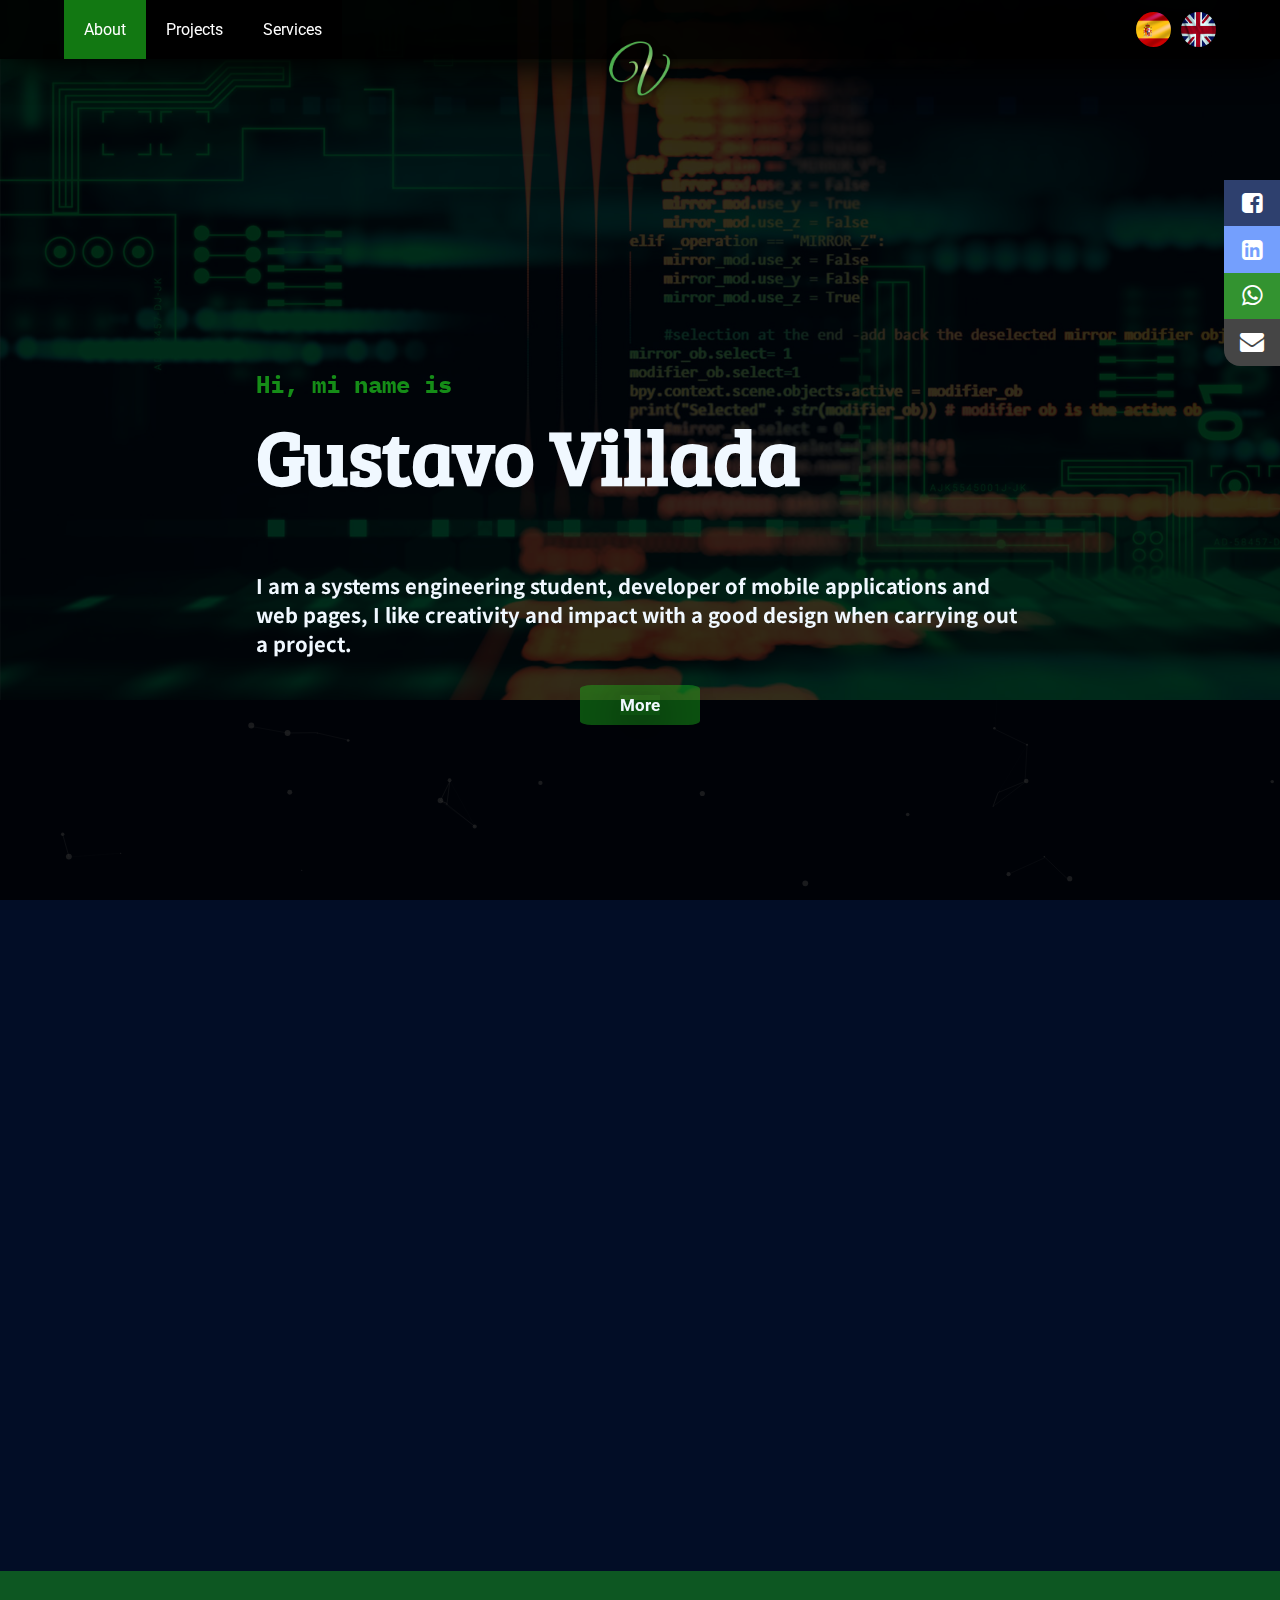
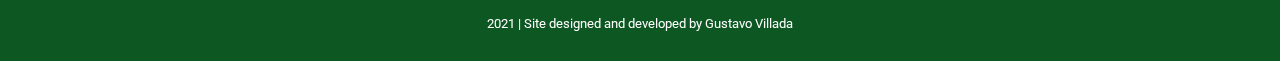
==== en.html @ 018eabae "Add files via upload" ====
<html>

	<head>
		<title>Gustavo Villada</title>

        <meta charset="UTF-8">
        <meta name="viewport" content="width=device-width, user-scalable=no, initial-scale=1, maximum-scale=1, minimum-scale=1">
        
        <link rel="stylesheet" href="css/fontello.css">
        <link rel="stylesheet" href="css/styles.css">
        <link rel="icon" type="image/jpg" href="images/mi-logo.png">
        
	</head>

    
	<body>
   
   
   
   
           <!-- Load Facebook SDK for JavaScript -->
              <div id="fb-root"></div>
              <script>
                window.fbAsyncInit = function() {
                  FB.init({
                    xfbml            : true,
                    version          : 'v9.0'
                  });
                };

                (function(d, s, id) {
                var js, fjs = d.getElementsByTagName(s)[0];
                if (d.getElementById(id)) return;
                js = d.createElement(s); js.id = id;
                js.src = 'https://connect.facebook.net/es_LA/sdk/xfbml.customerchat.js';
                fjs.parentNode.insertBefore(js, fjs);
              }(document, 'script', 'facebook-jssdk'));</script>

              <!-- Your Chat Plugin code -->
              <div class="fb-customerchat"
                attribution=setup_tool
                page_id="104211264972635"
          theme_color="#1E3264"
          logged_in_greeting="Hola, ¿En qué te puedo ayudar?"
          logged_out_greeting="Hola, ¿En qué te puedo ayudar?">
              </div>
              
    
        <div id="particles-js"></div>
        
        
        <div class="logo__nav logo__nav__hover" >                 
        <a href="/"><img id="logito" src="images/mi-logo.png" alt="" class="logo__nav" ></a>
        </div>
        
        <nav class="main-nav" id="navbar">
            <div class="container--flex container--menu">
               
                              
               
                <span class="icon-menu" id="btnmenu"></span>
                <ul class="menu" id="menu">
                    <li class="menu__item"><a href="#sec1" class="menu__link menu__link--select">About</a></li>
                    <li class="menu__item"><a href="/projects.html" class="menu__link">Projects</a></li>
                    <li class="menu__item"><a href="/services.html" class="menu__link">Services</a></li>
                </ul>
                

                <div class="social-icon">
                   
                    <a href="/" class="social-icon__link"><img src="images/image-spain.jpg" alt="" class="icon-spain"></a>
                    <a href="/en.html" class="social-icon__link"><img src="images/image-United_Kingdom.jpg" alt="" class="icon-english"></a>
                </div>    
            </div>
        </nav>   
       
        <div class="main-header container" align="center">

                            
        </div>     
        
        <div class="social--networks">
            
                <a href="https://www.facebook.com/gustavoadolfo.villadamolina" class="icon icon-facebook" target="_blank"></a>
                <a href="https://www.linkedin.com/in/gustavo-adolfo-villada-molina-86a4141a1/" class="icon icon-linkedin" target="_blank"></a>
            
                <a href="https://api.whatsapp.com/send?phone=573108724713&text=Hola%20Gustavo,%20te%20contact%C3%A9%20mediante%20tu%20p%C3%A1gina." class="icon icon-whatsapp" target="_blank"></a>
                <a href="" class="icon icon-mail" target="_blank"></a>
        </div>
        
        


        
        <section class="banner">
           
                          

           
           
            <img src="images/banner-image.jpg" alt="" class="banner__img"> 
                       
                        
            <div class="banner__content">
                <h3>Hi, mi name is</h3>
                <h2><strong>Gustavo Villada</strong></h2>
                <h4>I am a systems engineering student, developer of mobile applications and web pages, I like creativity and impact with a good design when carrying out a project.</h4>

                
                
                <div class="boton"> <a href="#sec1">More</a></div>

                </div>
                
            
        </section>
        
           
        <main class="main">
        
         

           <section class="sobre__mi" id="sec1">
                <div class="shadow banner--verde transformar fade_up"></div>
                <h1 class="shadow padding transformar fade_up">Something about me</h1>
                <div class="container container--flex transformar fade_up">
                    <div class="column--40 container__mi-foto">
                       <img src="images/foto-perfil.jpeg" alt="">
                    </div>
                    <div class="column--60">
                       <p>Hello everyone! I am Gustavo, I am currently studying systems engineering at the University <a href="https://www.icesi.edu.co/"> ICESI </a> in the city of Cali, Colombia. <br> <br> I enjoy doing things that surprise other people, I like to show all my creativity and every day I am striving to be better at what I do, from mobile applications to a beautiful website for everyone who needs it. <br> <br> Currently I have worked with different languages and technologies, among which are:</p>
                          
                       <ul>
                           <li>Java</li>
                           <li>JavaScript</li>
                           <li>HTML5 y CSS</li>
                           <li>Android Studio</li>
                           <li>Firebase</li>
                       </ul>
                    </div>                    
                    
                </div>

               
           </section>
               
         
            
    
           
        </main>
           
           
            <footer class="main-footer">
                <div class="container container--flex">
      
                    <p class="copy">2021 | Site designed and developed by Gustavo Villada</p>
                     
                    
                </div>
            </footer>
        
            <script src="js/menu.js"></script>
            <script src="js/animar.js"></script>

            <!-- JS particles-->
            <script src="js/particles.min.js"></script>
            
            <script src="js/particlesApp.js"></script>
             

            <!-- JS menu desaparecer-->
            <script src="js/menudesaparecer.js"></script>
	</body>

</html>
---- css/fontello.css ----
@font-face {
  font-family: 'fontello';
  src: url('../font/fontello.eot?62496860');
  src: url('../font/fontello.eot?62496860#iefix') format('embedded-opentype'),
       url('../font/fontello.woff2?62496860') format('woff2'),
       url('../font/fontello.woff?62496860') format('woff'),
       url('../font/fontello.ttf?62496860') format('truetype'),
       url('../font/fontello.svg?62496860#fontello') format('svg');
  font-weight: normal;
  font-style: normal;
}
/* Chrome hack: SVG is rendered more smooth in Windozze. 100% magic, uncomment if you need it. */
/* Note, that will break hinting! In other OS-es font will be not as sharp as it could be */
/*
@media screen and (-webkit-min-device-pixel-ratio:0) {
  @font-face {
    font-family: 'fontello';
    src: url('../font/fontello.svg?62496860#fontello') format('svg');
  }
}
*/
 
 [class^="icon-"]:before, [class*=" icon-"]:before {
  font-family: "fontello";
  font-style: normal;
  font-weight: normal;
  speak: never;
 
  display: inline-block;
  text-decoration: inherit;
  width: 1em;
  margin-right: .2em;
  text-align: center;
  /* opacity: .8; */
 
  /* For safety - reset parent styles, that can break glyph codes*/
  font-variant: normal;
  text-transform: none;
 
  /* fix buttons height, for twitter bootstrap */
  line-height: 1em;
 
  /* Animation center compensation - margins should be symmetric */
  /* remove if not needed */
  margin-left: .2em;
 
  /* you can be more comfortable with increased icons size */
  /* font-size: 120%; */
 
  /* Font smoothing. That was taken from TWBS */
  -webkit-font-smoothing: antialiased;
  -moz-osx-font-smoothing: grayscale;
 
  /* Uncomment for 3D effect */
  /* text-shadow: 1px 1px 1px rgba(127, 127, 127, 0.3); */
}
 
.icon-leaf:before { content: '\e800'; } /* '' */
.icon-phone:before { content: '\e801'; } /* '' */
.icon-location:before { content: '\e802'; } /* '' */
.icon-menu:before { content: '\f0c9'; } /* '' */
.icon-mail:before { content: '\f0e0'; } /* '' */
.icon-youtube:before { content: '\f167'; } /* '' */
.icon-instagram:before { content: '\f16d'; } /* '' */
.icon-whatsapp:before { content: '\f232'; } /* '' */
.icon-twitter:before { content: '\f304'; } /* '' */
.icon-facebook:before { content: '\f308'; } /* '' */
.icon-linkedin:before { content: '\f30c'; } /* '' */
---- css/styles.css ----
@import url('https://fonts.googleapis.com/css2?family=Roboto:wght@100&display=swap');
@import url('https://fonts.googleapis.com/css2?family=Fira+Sans+Condensed:wght@200&family=Lato&family=Roboto&display=swap');

@import url('https://fonts.googleapis.com/css2?family=Bree+Serif&display=swap');

@import url('https://fonts.googleapis.com/css2?family=IBM+Plex+Mono:wght@100&display=swap');

@import url('https://fonts.googleapis.com/css2?family=Noto+Sans+JP:wght@100&display=swap');

@import url(menu.css);
@import url(footer.css);
@import url(slider.css);
@import url(redes.css);
@import url(efecto_faded.css);

* {
    box-sizing: border-box;
}

html {
    scroll-behavior: smooth;
}

body {
    /*font-family: 'Montserrat', sans-serif;*/
    font-family: 'Roboto', sans-serif;
    margin: 0;
    background: #020D26;
}

img{
    width: 100%;
    max-width: 100%;
    display: block;
}


.container {
    width: 100%;
    margin: auto;
}

#particles-js{
    height: 100vh;
    width: 100%;
    position: fixed;
    z-index: -100;
}
.animado {
    opacity: 0;
    transition: all 0.5s;
}

.mostrarArriba{
    animation: mostrarArriba 1s;
}

@keyframes mostrarArriba{
    0% {
        transform: translateY(60px);
    }
    100% {
        transform: translateY(0);
    }
    
}

.container--flex {
    display: flex;
    flex-wrap: wrap;
    justify-content: space-between;
    align-items: center;
}

.container--menu{
    margin: auto;
    width: 90%;
}

.column {
    width: 100%;
    align-content: center;
    text-align: center;
}

.shadow{
    box-shadow: 1px 10px 50px rgba(0,0,0,.8);

}

.boton a{
    font-size: 0.5em;
    color: aliceblue;
    text-decoration: none;
    box-shadow: 1px 10px 50px rgba(0,0,0,.8);

}

.boton{
    transition: all 800ms;
    display: block;
    text-align: center;
    width: 120px;
    background: rgba(30,200,30,0.4);
    padding: 10px;
    margin: 10px auto;
        cursor: pointer;
    text-decoration: none;
    border-radius: 10%;
}


.boton:hover{
    background: rgba(30,200,30,0.8);
    transform: scale(1.1);
    transition: all 800ms;

}
/*-----------------------------*/

.main{
    margin-top: 0px;
}


/*---- Elementos del banner --------*/

.banner {
    width: 100%;
    height: 100%;;
    position: relative;
    overflow: hidden;
    z-index: 200;
}

.banner__img{
    width: 100%;
    height: 100%;
}

/*Este before es para oscurecer la imagen*/
.banner:before {
    content: '';
    position: absolute;
    width: 100%;
    height: 100%;
    background: rgba(0,0,0,0.8);
    z-index: 1000;
    top: 0;   
}


.banner img{
    transition: all 1500ms ease-out;    

}


.banner:hover img{
    transform: scale(1.1);
    transition: all 1500ms ease-out;
    
}


.banner__content {
    width: 90%;
    color:white;
    align-content: flex-start;
    text-align: left;
    position: absolute;
    z-index: 3300;
    top: 60%;
    left: 50%;
    transform: translateX(-50%) translateY(-50%);
    font-size: 1.5em;
    font-weight: bold;

}


.banner__img {
    width: 100%;
    height: 650px;
    object-fit: cover;
}


    
.banner__content h2 {
    font-size: 2.1em;
    transition: all 500ms ease-out;
    margin-top: -20px;
    /*font-family: 'Montserrat', sans-serif;*/
    font-family: 'Bree Serif', serif;

}

.banner__content h3 {
    width: auto;
    font-family: 'IBM Plex Mono', monospace;
    color: rgba(30,200,30,0.7);
    font-size: 0.7em;
    transition: all 1500ms ease-out;

}

.banner__content h4{
    width: auto;
    font-size: 0.6em;
    transition: all 1500ms ease-out;
    font-family: 'Noto Sans JP', sans-serif;
}

.banner__content h2:hover,h3:hover,h4:hover{
    transform: scale(1.06);
    transition: all 1600ms;
}


/*-----banner diseño web--------*/
/*Este before es para oscurecer la imagen*/
.banner--diseno--web:before {
    content: '';
    position: absolute;
    width: 100%;
    height: 100%;
    background: rgba(0,0,0,0.8);
    z-index: 1000;
    top: 0;   
}

.banner--diseno--web {
    height: 85%;
    margin-bottom: -35px;
    z-index: -20;
}

.banner--diseno--web {
    font-size: 0.9em;
    font-family: 'Noto Sans JP', sans-serif;
}


/*---------SERVICIOS---------*/

.text__offert{

    text-align: center;
    background: #1A601B;
    transition: all 500ms;
    padding: 20px;
    color: antiquewhite;
    margin-top: 20px;
    margin-bottom: 20px;
    font-size: 2em;
    font-family: 'Bree Serif', serif;

}

.text__offert__dos {
    background: 0;
    font-size: 1.6em;
    margin-top: -20px;
    margin-bottom: 20px;
}


.servicios h1:hover{
    padding: 0.7em; 
    transition: all 500ms;
}

.webdesign__offert{
    margin: 10px;
    background: white;
    border-radius: 10%;
    box-shadow: 10px 10px 30px #000;
    text-align: center;
    transition: all 800ms;
}

.webdesign__offert:hover{
    cursor: pointer;
    transform: scale(1.05);
    transition: all 800ms;
}

.webdesign__text{
    padding: 20px;
    padding-bottom: 0;
    padding-top: 0;
    color: rgba(0,0,0,0.5);
}


.webdesign__offert__img{
 padding: 20px;   
}

/*------sobre mi-----------*/


.sobre__mi{
    padding: 5%;
    width: 100%;
    height: auto;
    text-align: center;
    align-content: center;
    position: relative;
    font-family: 'Noto Sans JP', sans-serif;
}


.banner--verde{
    background: rgba(30,50,100,0.9);
    transition: all 500ms;
    padding: 14px;
    margin-top: 20px;
    margin-bottom: 20px;
    border-radius: 10%;
}

.sobre__mi h1{
    text-align: center;
    background: rgba(30,50,100,0.9);
    transition: all 500ms;
    padding: 14px;
    color: antiquewhite;
    margin-top: 20px;
    margin-bottom: 20px;
    font-size: 2em;
    font-family: 'Bree Serif', serif;
    border-radius: 15%;

}

.sobre__mi h1:hover{
    padding: 0.7em; 
    transition: all 500ms;
}

.sobre__mi p{
    color: aliceblue;
}

.sobre__mi li{
    color: aliceblue;
}

.sobre__mi .column--70{
    padding: 5%;
    margin-left: 20px;
    
}

.container__mi-foto{
    width: 100%;
    height: 100%;
    object-fit: cover;
    overflow: hidden;
    box-shadow: 1px 10px 50px rgba(30,200,30,0.4);
    border-radius: 50%;
    transition: all 500ms;
}


.sobre__mi img{
    width: 100%;
    transition: all 600ms;    
}

.sobre__mi img:hover{
    transform: scale(1.3);
    transition: all 900ms;
}

.container__mi-foto:hover{
    transform: scale(1.2);
    transition: all 900ms;
}



/*--------------PROYECTOS-------------*/

.proyectos{
    padding: 5%;
    margin-bottom: 80px;
    margin-top: -20px;
    font-family: 'Noto Sans JP', sans-serif;
    z-index: 4000;
}

.proyectos h1{
    border-radius: 10%;
    text-align: center;
    background: rgba(30,50,100,0.9);
    transition: all 500ms;
    padding: 20px;
    color: antiquewhite;
    margin-bottom: 20px;
    font-size: 2em;
    font-family: 'Bree Serif', serif;

}
.proyectos h1:hover{
    transition: all 500ms;
}



.proyectos h1,h2,h3,h4,a{
    color: aliceblue;
    transition: all 500ms;
    
}

.proyectos img{
    width: 100%;
    height: auto;
    transition: all 900ms;
}

.proyectos img:hover{
    transform: scale(1.05);
    transition: all 900ms;
}

.proyectos h2{
    font-family: 'Bree Serif', serif;

}

.proyectos h3{
    border-radius: 8%;
    background: rgba(30,50,100,0.9);
    z-index: 3000;
    padding: 15px;
    font-size: 0.9em;
    transition: all 700ms;
    text-align: justify;
}

.proyectos h4{
    font-family: 'IBM Plex Mono', monospace;
    font-size: 0.8em;
}

.proyectos .seccion--informacion{
    padding-right: 30px;
    z-index: 3000;
}




.villaapp{
    width: 100%;
    text-align: right;
    align-content: center;
    margin-bottom: 80px;
    margin-top: 80px;
}
/*------------------RESPONSIVES-------------------*/
@media screen and (min-width:280px) {

    .container {
        width: 80%;
    }
    


}


@media screen and (min-width:480px) {

    .container {
        width: 80%;
    }
    

    
    
    /*-------banner--------*/
    .banner__content{
        width: 70%;
    }

}

@media screen and (min-width:768px) {
    

    .container {
        width: 80%;
    }
    
    .column--33{
        width: 32%;
    }

    /*-------banner------*/
    .banner__content{
        width: 60%;
        font-size: 2.1em;

    }
    
    .banner__content h2{
        font-size: 1.5em;

    }
    
    /*---------web design-------*/
    
    .webdesign__offert{
        
    }
    
    .column--50{
        width: 40%;
    }
    
    /*--------rutas------*/
    .column__txt {
        line-height: 30px;
    }
    
    .column--75 {
        width: 69.5%;
        text-align: justify;
        left: 0;
    }
    
    .column--25 {
        width:  29.5%;
    }
    
    .column--60 {
        width: 59.5%;
        text-align: justify;
    }
    
    .column--40 {
        width:  39.5%;
    }
    
    /*---------Sobre mí---------*/
    
    .container__mi-foto{
        margin-left: -100px;    
    }
    
    /*--------proyectos---------*/

    .proyectos h3{
            margin-left: -100px;

    }
    
    
}



@media screen and (min-width:1024px) {
    
    .container {
        width: 80%;
    }
    
 
    .main-nav {
        padding: 0;

    }
 

    
    
    /*-------banner-------*/
    .banner__img {
        height: 700px;
    }
    
    
    .banner__content {
        font-size: 2.1em;
    }
    
    .banner__content h2{
        font-size: 2.3em;

    }
    

    
    
    /*--------menu-------*/
    .icon-menu {
        display: none;      
    }
    
    .menu {
        position: static;
        display: flex;
        height: auto;
        height: auto;
        width: auto;
    }
    
    .menu__link {
        padding: 20px;
    }
    
    /*------rutas--------*/
    .column__txt {
        line-height: 30px;
    }
    
    .column--75 {
        width: 69.5%;
        text-align: justify;
    }
    
    .column--25 {
        width:  29.5%;
    }
    
    .column--60 {
        width: 59.5%;
        text-align: justify;
    }
    
    .column--40 {
        width:  39.5%;
    }
    
    
    /*---------Sobre mí---------*/
    
    .container__mi-foto{
        margin-left: -100px;    
    }
    
    /*-------proyectos------*/
    
    .proyectos{
        font-size: 1.2em;
    }
    
    
    /*------footer--------*/
    .main-footer {
        padding-top: 30px;    
        padding-bottom: 30px;
    }
    
}
    
@media screen and (min-width:1600px) {        
    .container{
        width: 70%;
    }

    .main-nav {
    background: rgba(38,14,4,0.6);
    }
    
    .main-header {
    position: relative;
    width: 200px;
    top: 15px;
    z-index: 3000;

}
    

    
}
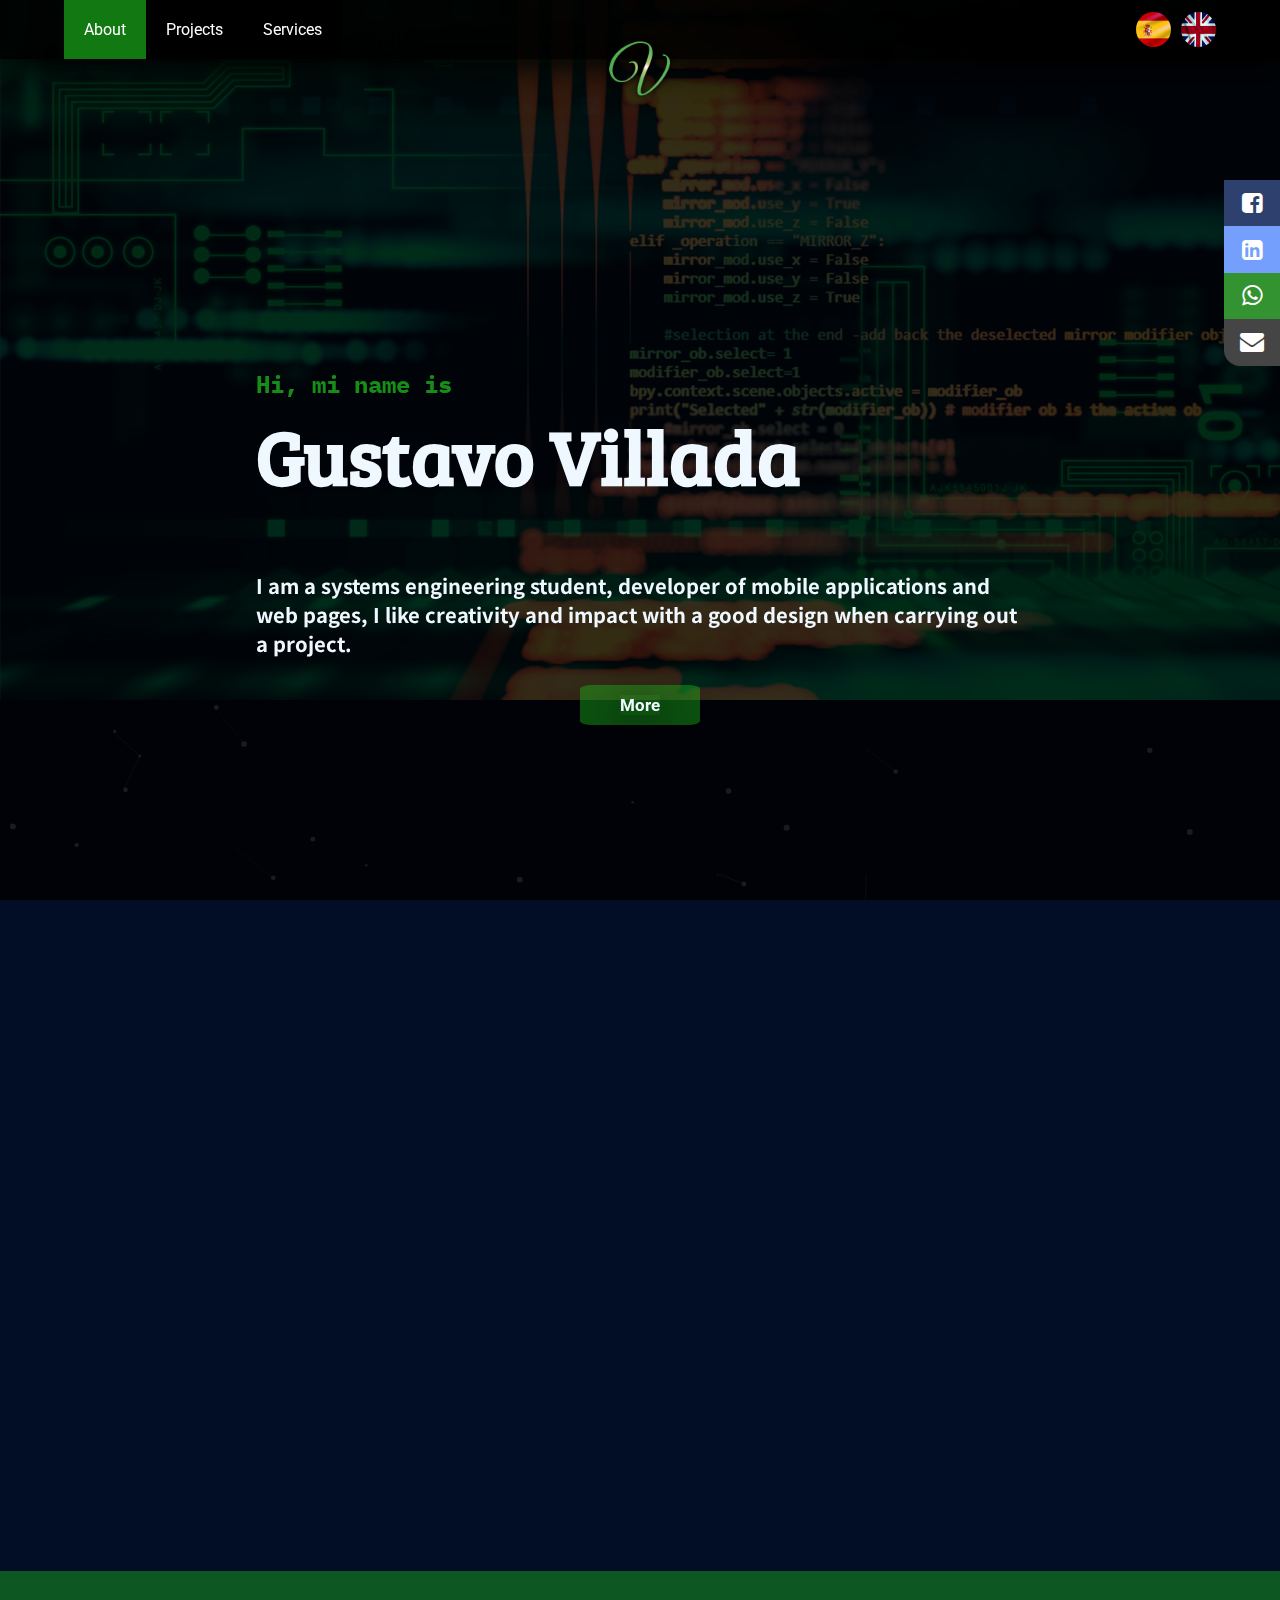
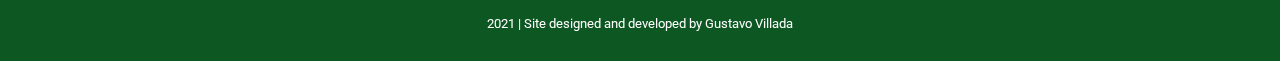
==== commit d625cfd2: "Update en.html" ====
--- a/en.html
+++ b/en.html
@@ -60,16 +60,16 @@
                
                 <span class="icon-menu" id="btnmenu"></span>
                 <ul class="menu" id="menu">
-                    <li class="menu__item"><a href="#sec1" class="menu__link menu__link--select">About</a></li>
-                    <li class="menu__item"><a href="/projects.html" class="menu__link">Projects</a></li>
-                    <li class="menu__item"><a href="/services.html" class="menu__link">Services</a></li>
+                    <li class="menu__item"><a href="https://gustavovillada2.github.io/pagin/#sec1" class="menu__link menu__link--select">About</a></li>
+                    <li class="menu__item"><a href="https://gustavovillada2.github.io/pagin/projects.html" class="menu__link">Projects</a></li>
+                    <li class="menu__item"><a href="https://gustavovillada2.github.io/pagin/services.html" class="menu__link">Services</a></li>
                 </ul>
                 
 
                 <div class="social-icon">
                    
-                    <a href="/" class="social-icon__link"><img src="images/image-spain.jpg" alt="" class="icon-spain"></a>
-                    <a href="/en.html" class="social-icon__link"><img src="images/image-United_Kingdom.jpg" alt="" class="icon-english"></a>
+                    <a href="https://gustavovillada2.github.io/pagin/" class="social-icon__link"><img src="images/image-spain.jpg" alt="" class="icon-spain"></a>
+                    <a href="https://gustavovillada2.github.io/pagin/en.html" class="social-icon__link"><img src="images/image-United_Kingdom.jpg" alt="" class="icon-english"></a>
                 </div>    
             </div>
         </nav>   
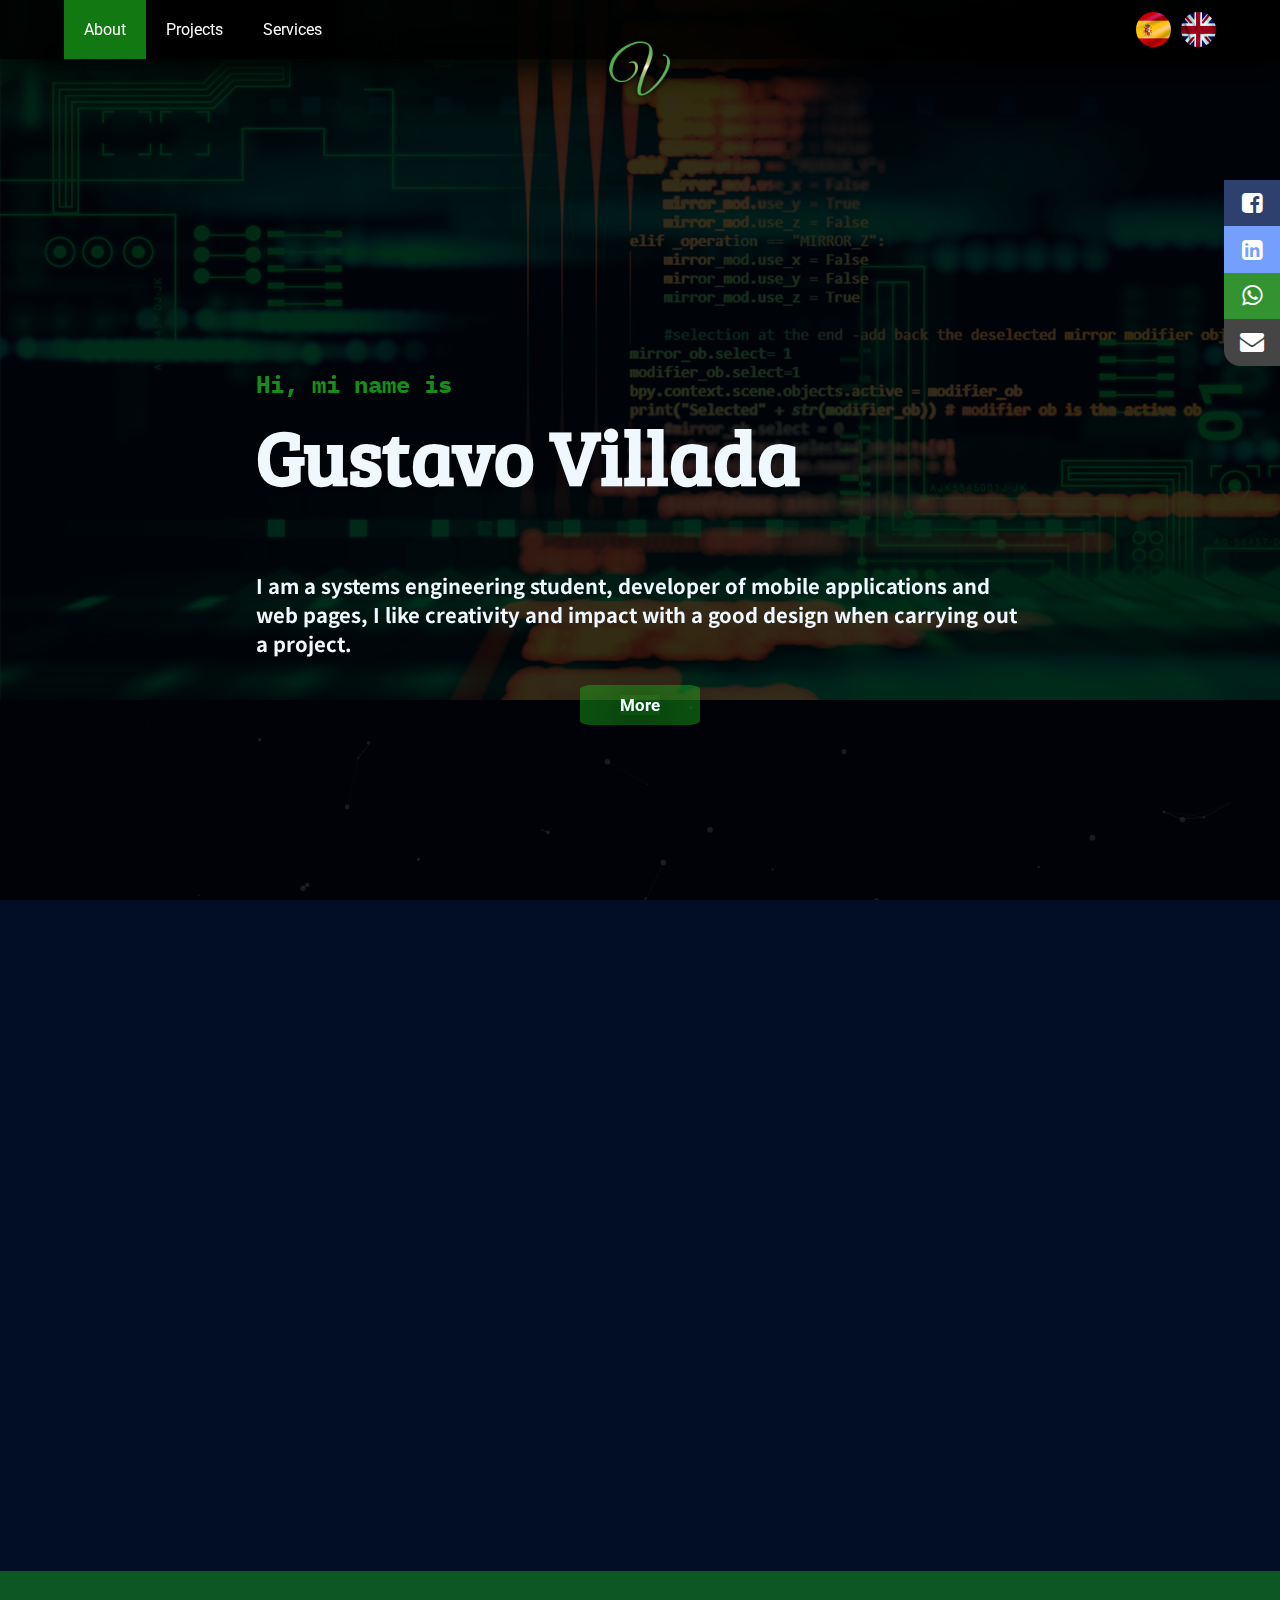
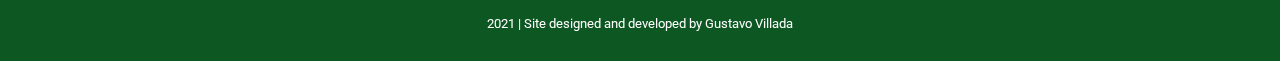
==== commit 0004dbe2: "Update en.html" ====
--- a/en.html
+++ b/en.html
@@ -50,7 +50,7 @@
         
         
         <div class="logo__nav logo__nav__hover" >                 
-        <a href="/"><img id="logito" src="images/mi-logo.png" alt="" class="logo__nav" ></a>
+        <a href="https://gustavovillada2.github.io/pagin/en.html"><img id="logito" src="images/mi-logo.png" alt="" class="logo__nav" ></a>
         </div>
         
         <nav class="main-nav" id="navbar">
@@ -60,7 +60,7 @@
                
                 <span class="icon-menu" id="btnmenu"></span>
                 <ul class="menu" id="menu">
-                    <li class="menu__item"><a href="https://gustavovillada2.github.io/pagin/#sec1" class="menu__link menu__link--select">About</a></li>
+                    <li class="menu__item"><a href="https://gustavovillada2.github.io/pagin/en.html#sec1" class="menu__link menu__link--select">About</a></li>
                     <li class="menu__item"><a href="https://gustavovillada2.github.io/pagin/projects.html" class="menu__link">Projects</a></li>
                     <li class="menu__item"><a href="https://gustavovillada2.github.io/pagin/services.html" class="menu__link">Services</a></li>
                 </ul>
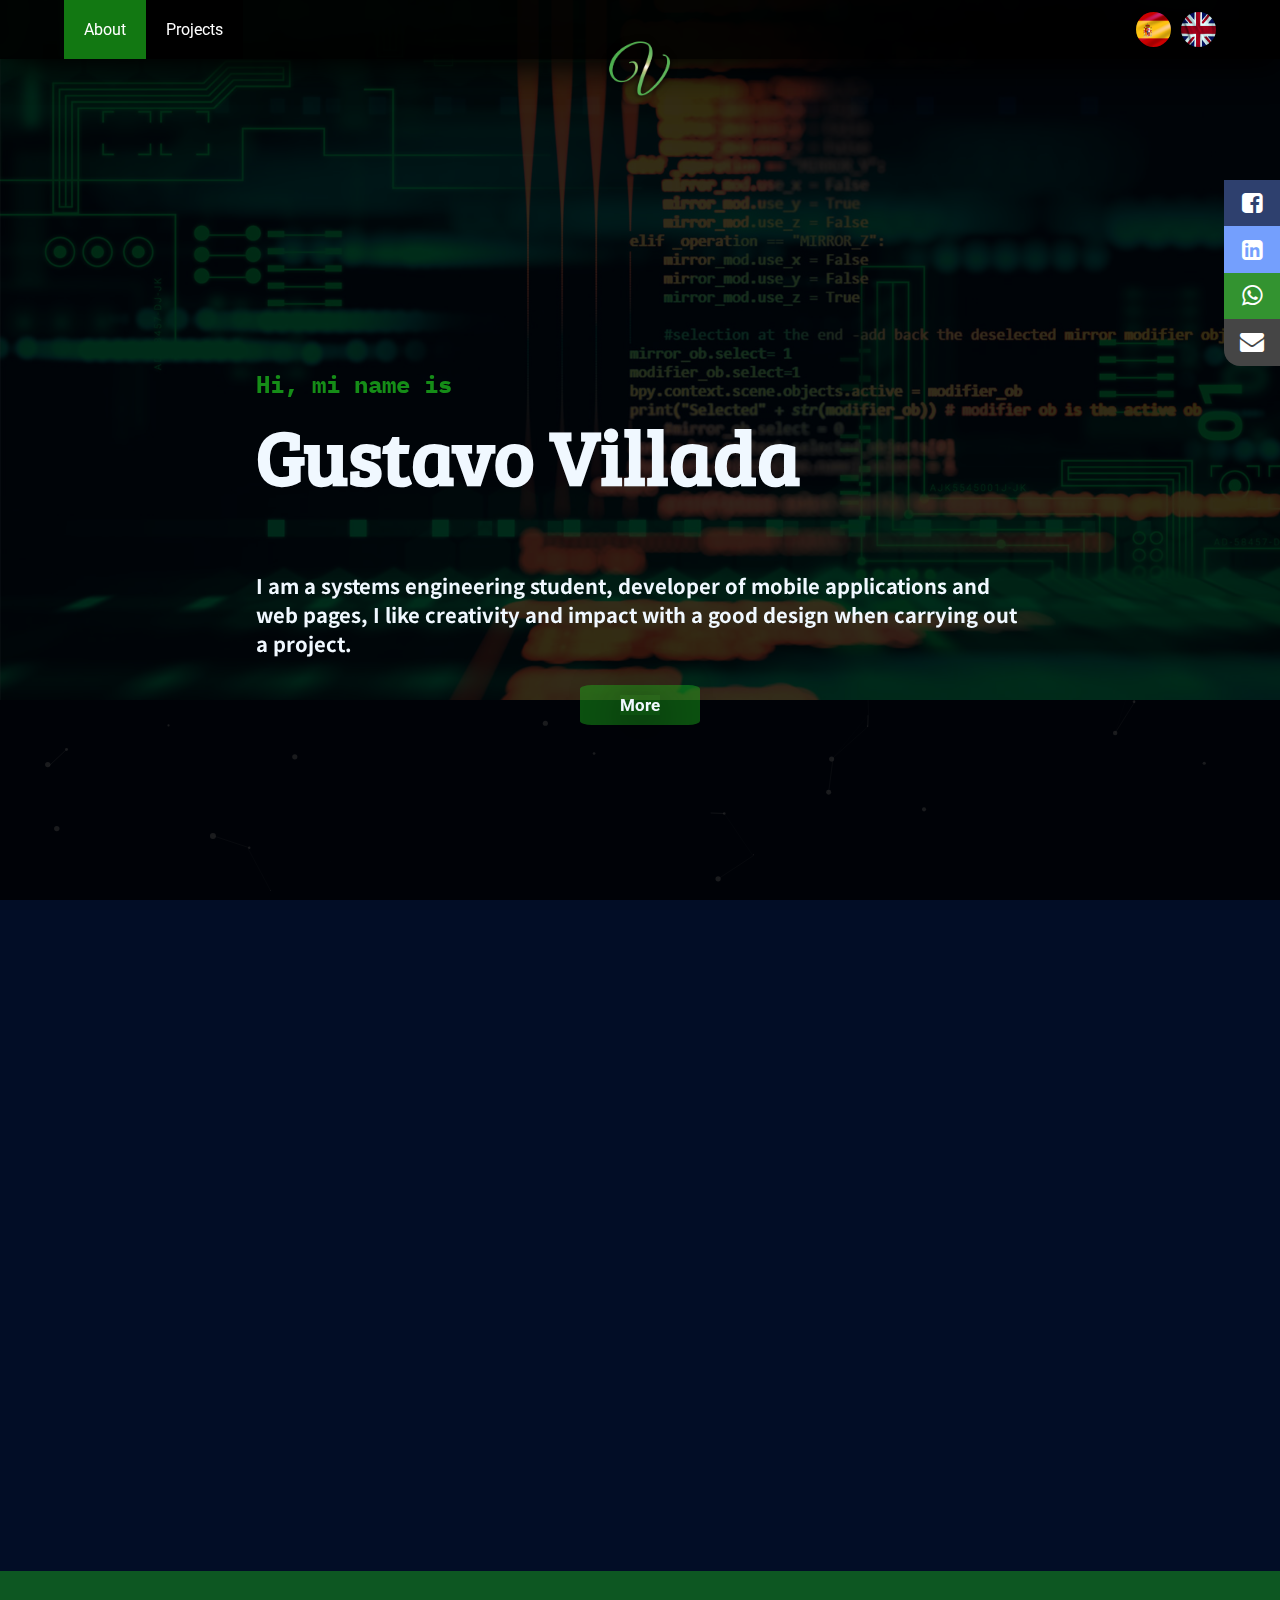
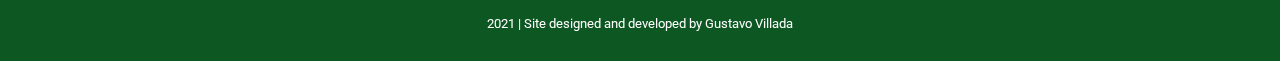
==== commit 42759b66: "Update en.html" ====
--- a/en.html
+++ b/en.html
@@ -62,7 +62,6 @@
                 <ul class="menu" id="menu">
                     <li class="menu__item"><a href="https://gustavovillada2.github.io/pagin/en.html#sec1" class="menu__link menu__link--select">About</a></li>
                     <li class="menu__item"><a href="https://gustavovillada2.github.io/pagin/projects.html" class="menu__link">Projects</a></li>
-                    <li class="menu__item"><a href="https://gustavovillada2.github.io/pagin/services.html" class="menu__link">Services</a></li>
                 </ul>
                 
 
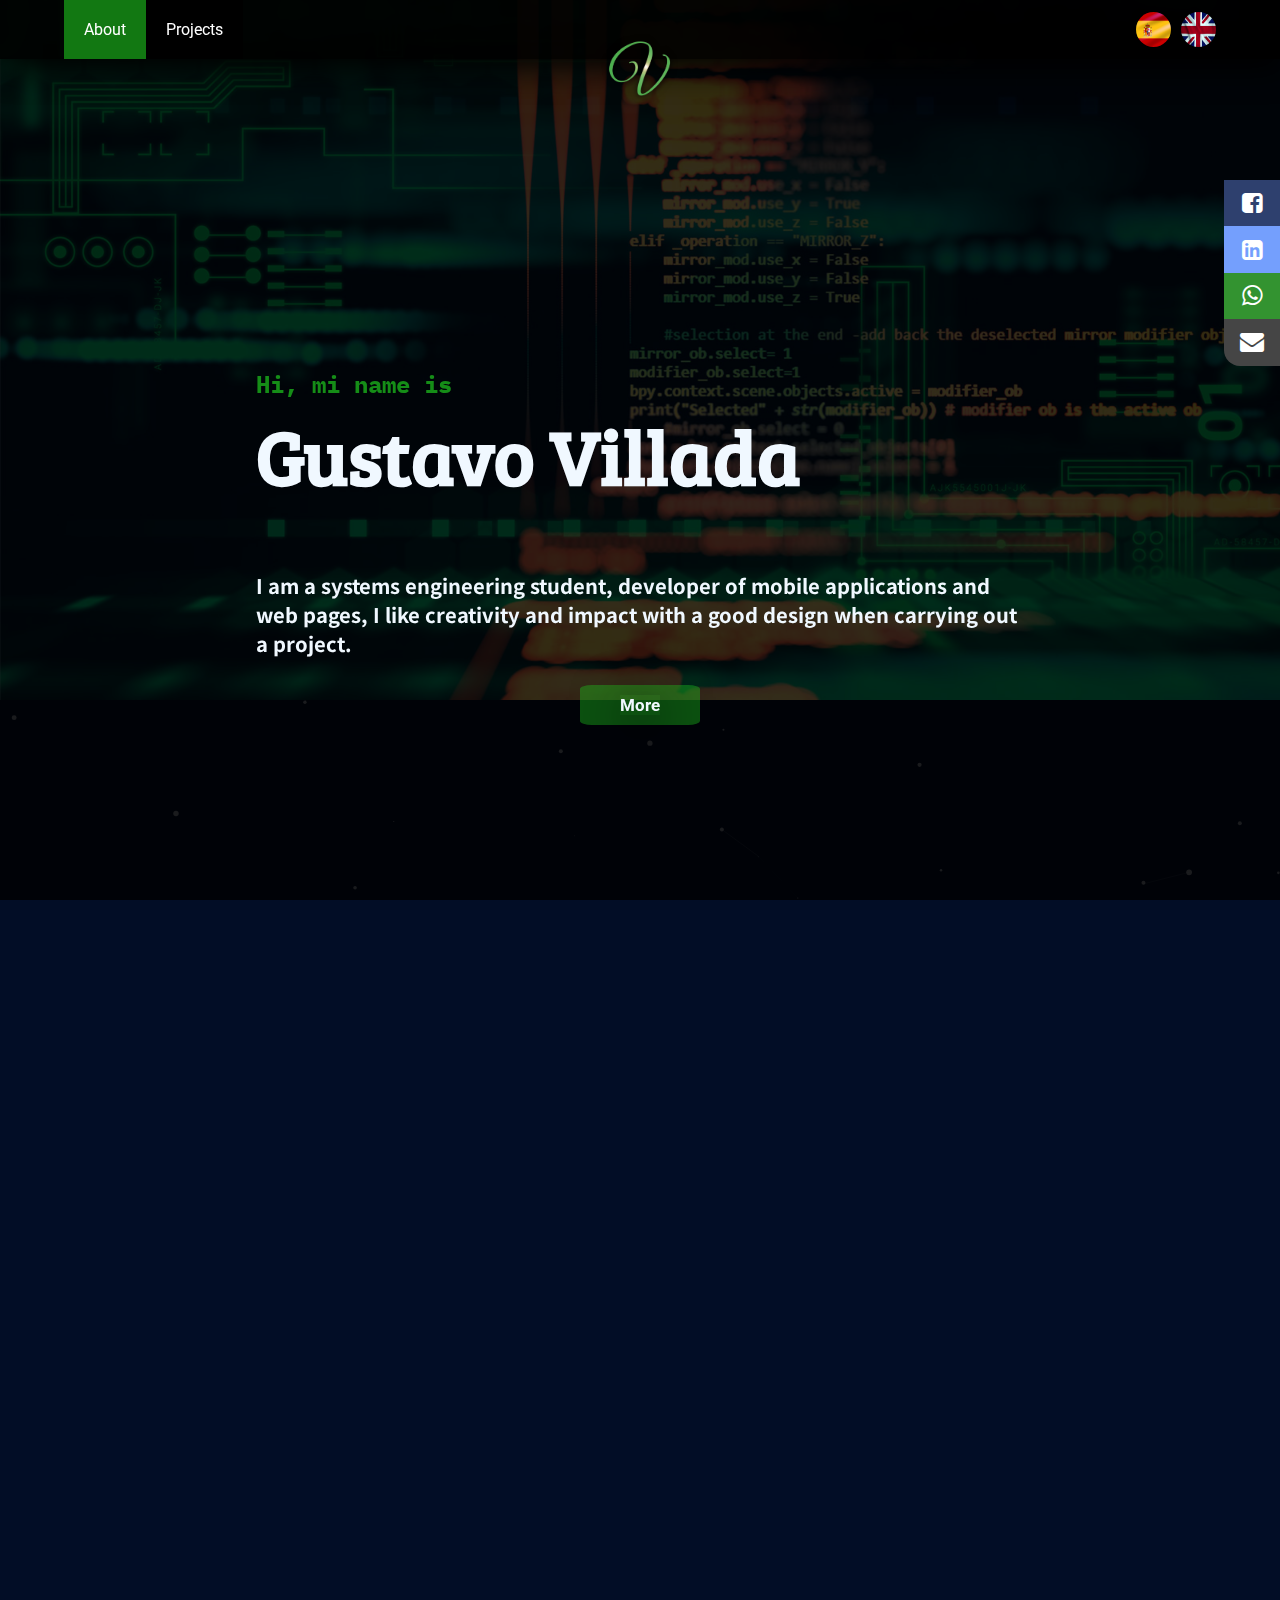
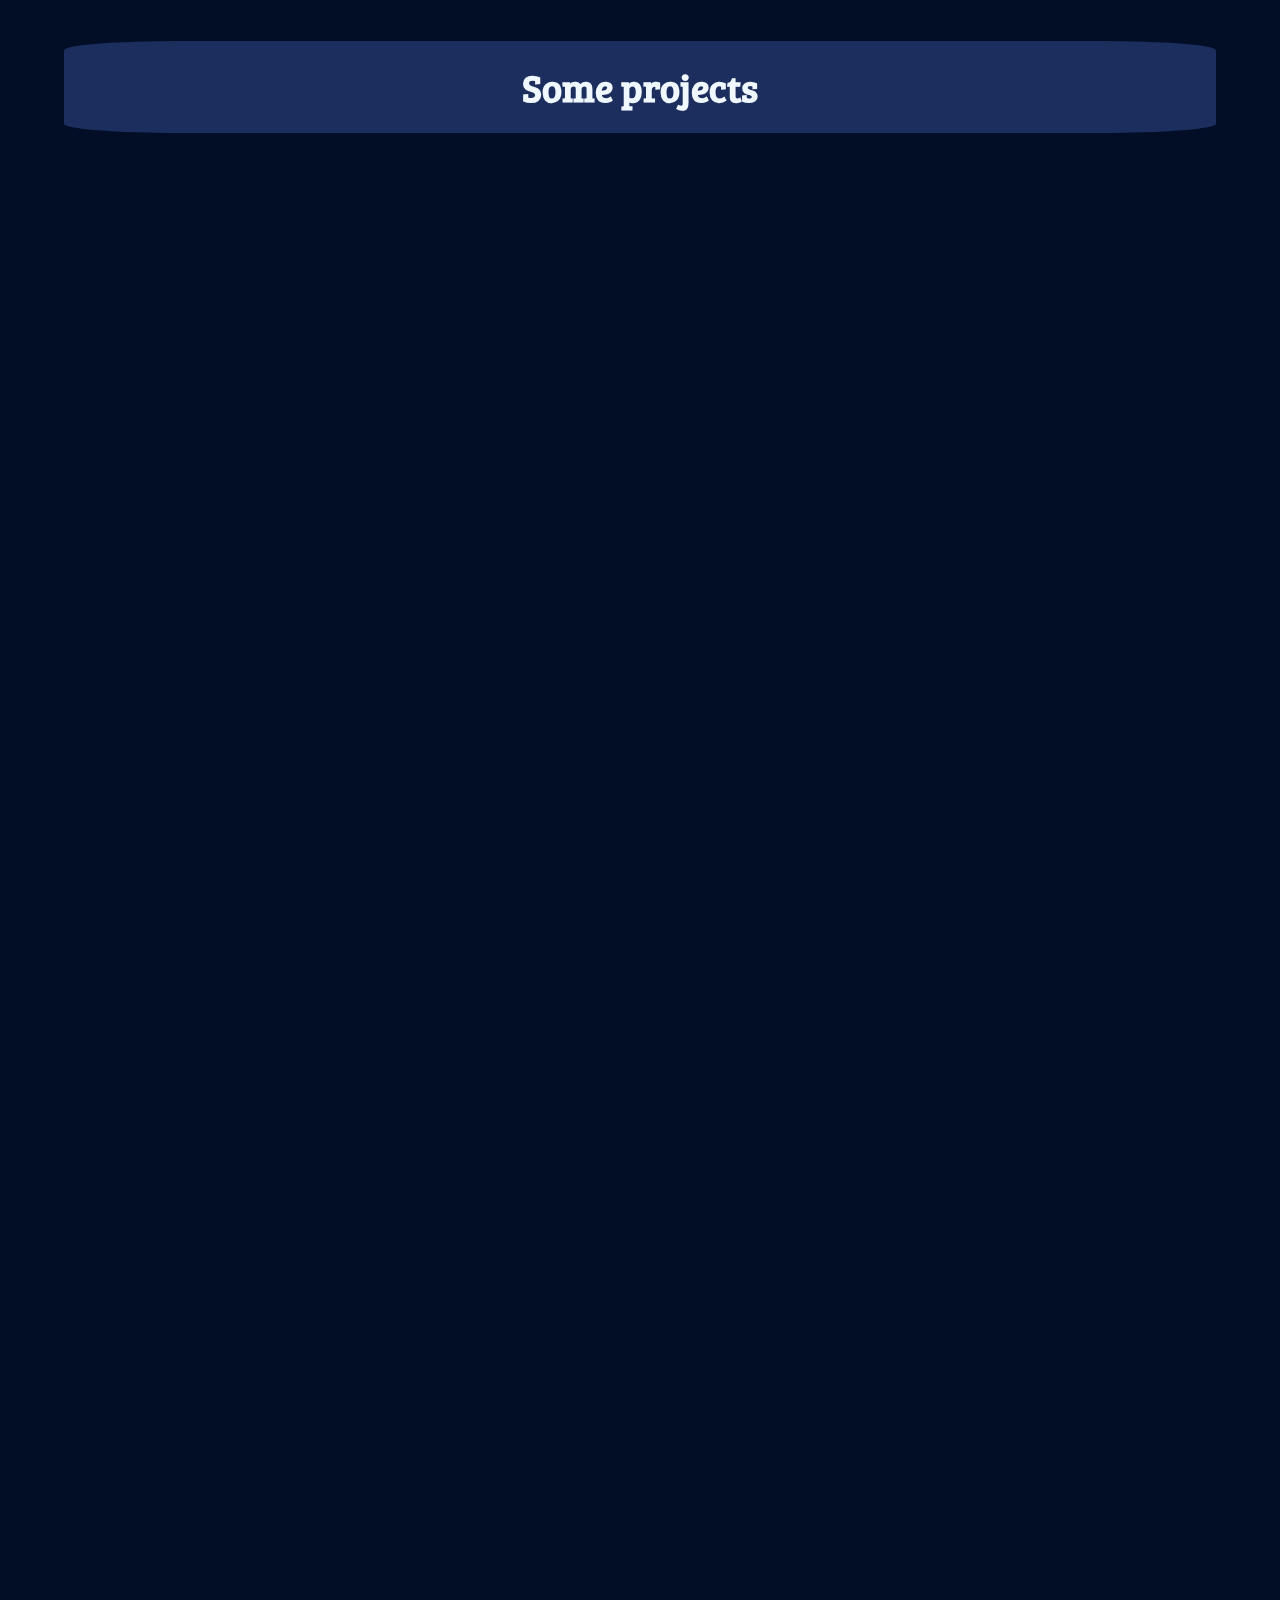
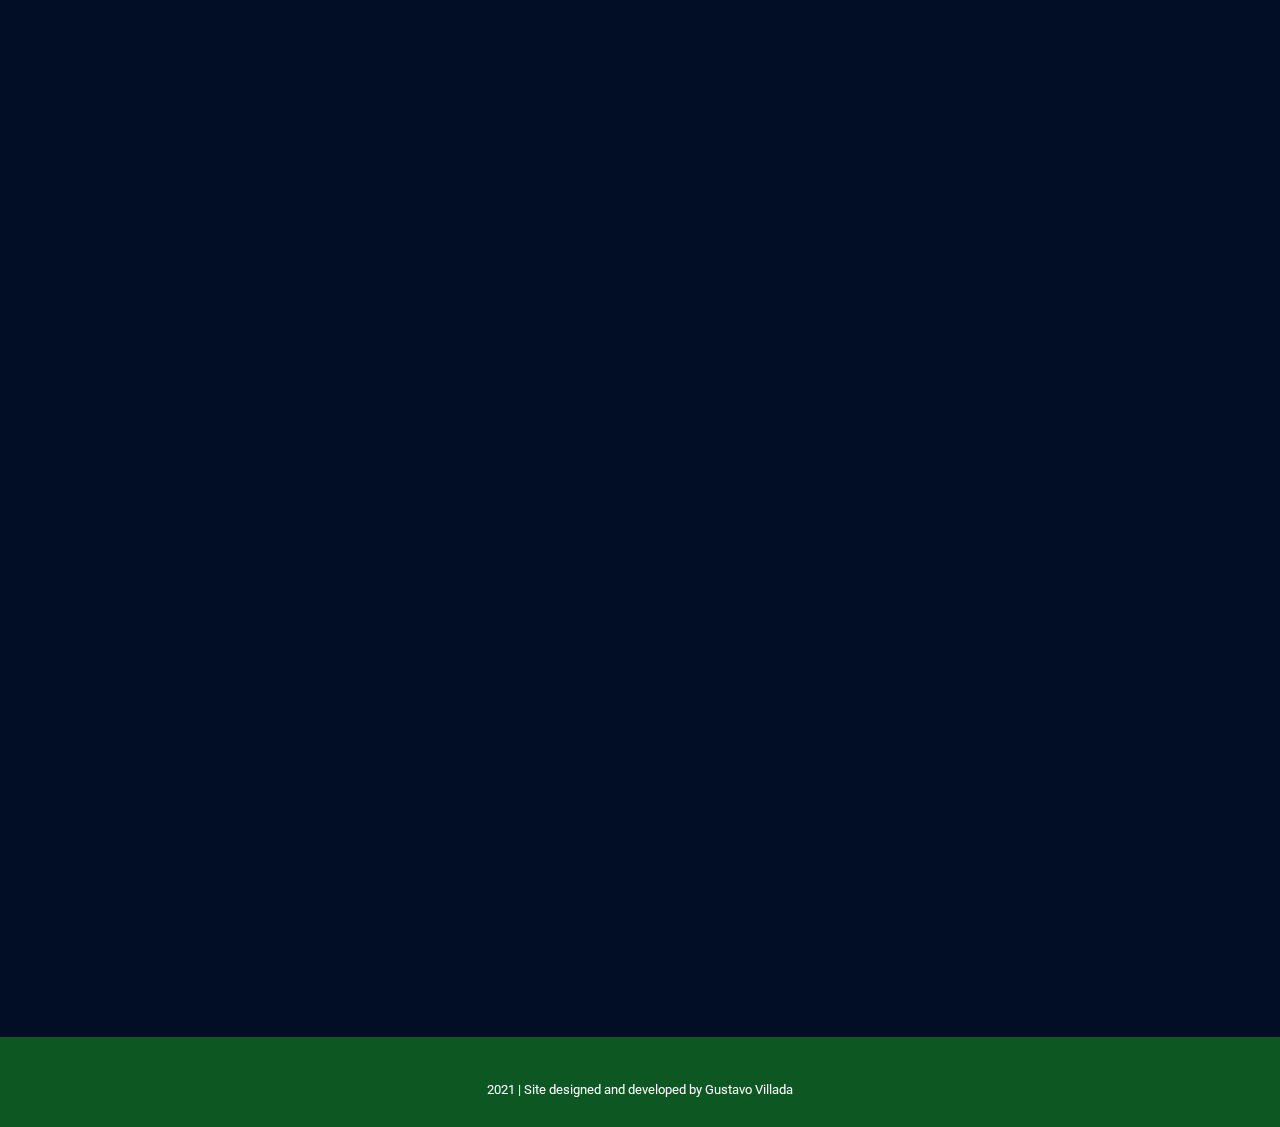
==== commit f5c1b047: "Update en.html" ====
--- a/en.html
+++ b/en.html
@@ -143,6 +143,80 @@
                
            </section>
                
+		
+           <section class="proyectos " id="projects">
+              <h1 class="">Some projects</h1>
+               
+                  
+                   <div class=" container--flex villaapp">
+                       <div class="imagen__proyecto column--75 transformar fade_up">
+                           <a href=""><img src="images/proyectos/villaapp.png" alt=""></a>
+                       </div>
+                       
+                       <div class="column--25 seccion--informacion transformar fade_up">
+                            <h4>Mobile Application</h4>
+                            <a href="https://play.google.com/store/apps/details?id=com.aplication.villaapp&hl=es_419&gl=US" target="_blank"><h2>VillaApp</h2></a>
+                            <h3 class="shadow">Una aplicación móvil para la Unión, Valle del Cauca. Está dirigida para los clientes de los negocios registrados, la cual hace parte del proyecto VillaApp, también se le ha incorporado un chat entre el cliente y el vendedor.  </h3>
+                            <h4>| Java | Android Studio | Firebase | Adobe XD |</h4>
+                       
+                       </div>
+                       
+                       
+
+                   </div>
+                   
+                   
+                                     
+                   <div class=" container--flex villaapp ">
+                       <div class="imagen__proyecto column--75 transformar fade_up">
+                           <img src="images/proyectos/villaappvendedor.png" alt="">
+                       </div>
+                       
+                       <div class="column--25 seccion--informacion transformar fade_up">
+                            <h4>Mobile Application</h4>
+                            <a href="https://play.google.com/store/apps/details?id=com.aplication.villaappvendedor&hl=es_419&gl=US" target="_blank"><h2>VillaApp Vendedor</h2></a>
+                            <h3 class="shadow">A mobile application used by businesses in La Unión, Valle del Cauca. It is in charge of the businesses uploading their commercial information, their products with the respective photographs, prices and descriptions.</h3>
+                            <h4>| Java | Android Studio | Firebase | Adobe XD |</h4>
+ 
+                            
+                       </div>
+
+                   </div>
+                   
+                   
+                   
+                    <div class=" container--flex villaapp">
+                       <div class="imagen__proyecto column--75  transformar fade_up">
+                           <img src="images/proyectos/transandina.png" alt="">
+                       </div>
+                       
+                       <div class="column--25 seccion--informacion  transformar fade_up">
+                            <h4>WebSite</h4>
+                            <a href="https://gustavovillada1.github.io/transandina/" target="_blank"><h2>Coop. TransAndina</h2></a>                            <h3 class="shadow">Website prototype with the intention of targeting the Cooperativa de Transportadores la Andina, which is based in La Unión Valle.</h3>
+                            <h4>| HTML5 | CSS | JavaScript |</h4>
+
+                            
+                       </div>
+
+                   </div>
+                   
+
+                    <div class=" container--flex villaapp">
+                       <div class="imagen__proyecto column--75  transformar fade_up">
+                           <img src="images/proyectos/barbillaroja.png" alt="">
+                       </div>
+                       
+                       <div class="column--25 seccion--informacion  transformar fade_up">
+                            <h4>WebSite</h4>
+                            <a href="https://gustavovillada1.github.io/transandina/" target="_blank"><h2>Barbilla Roja</h2></a>
+                            <h3 class="shadow">Website for the sale of beard care products. Barbillaroja is based in Cartago, Valle del Cauca and  makes shipments to all of Colombia.. </h3>
+                            <h4>| HTML5 | CSS | JavaScript |</h4>
+                            
+                       </div>
+
+                   </div>                                        
+
+           </section>
          
             
     
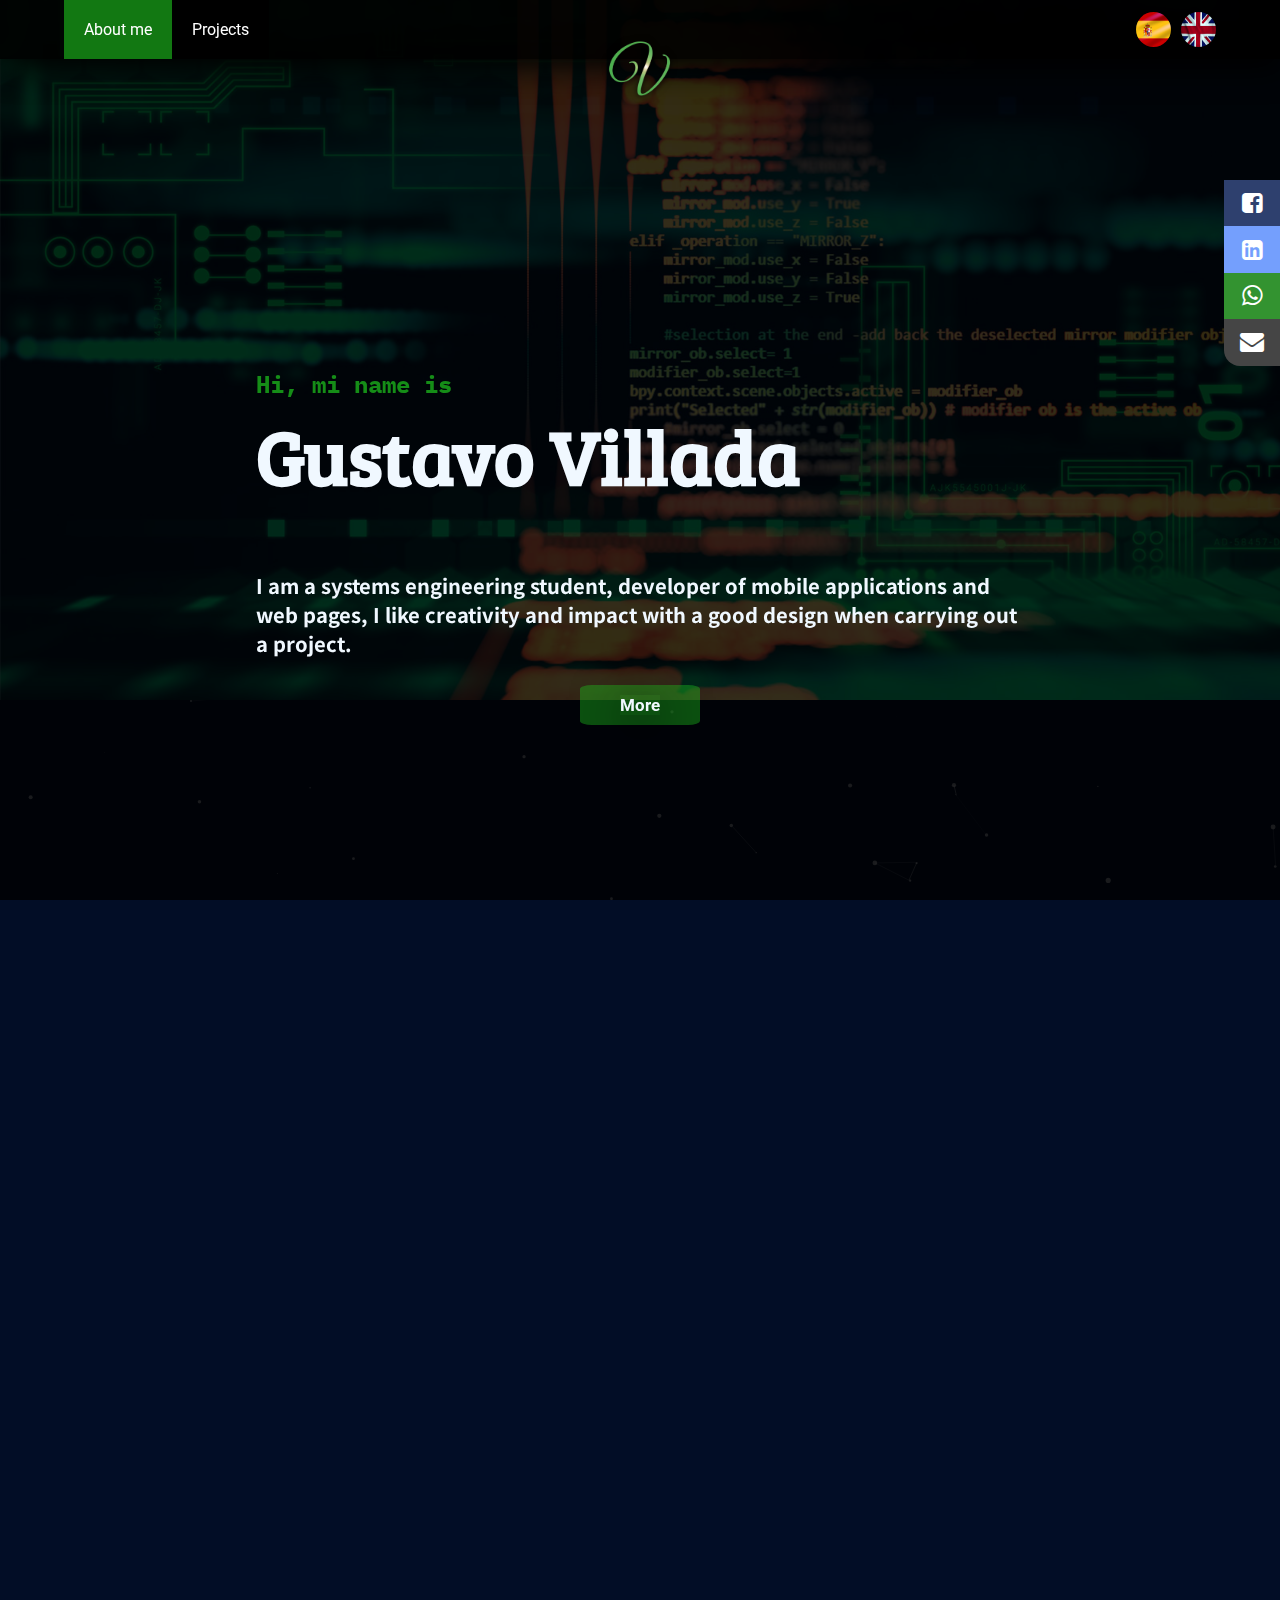
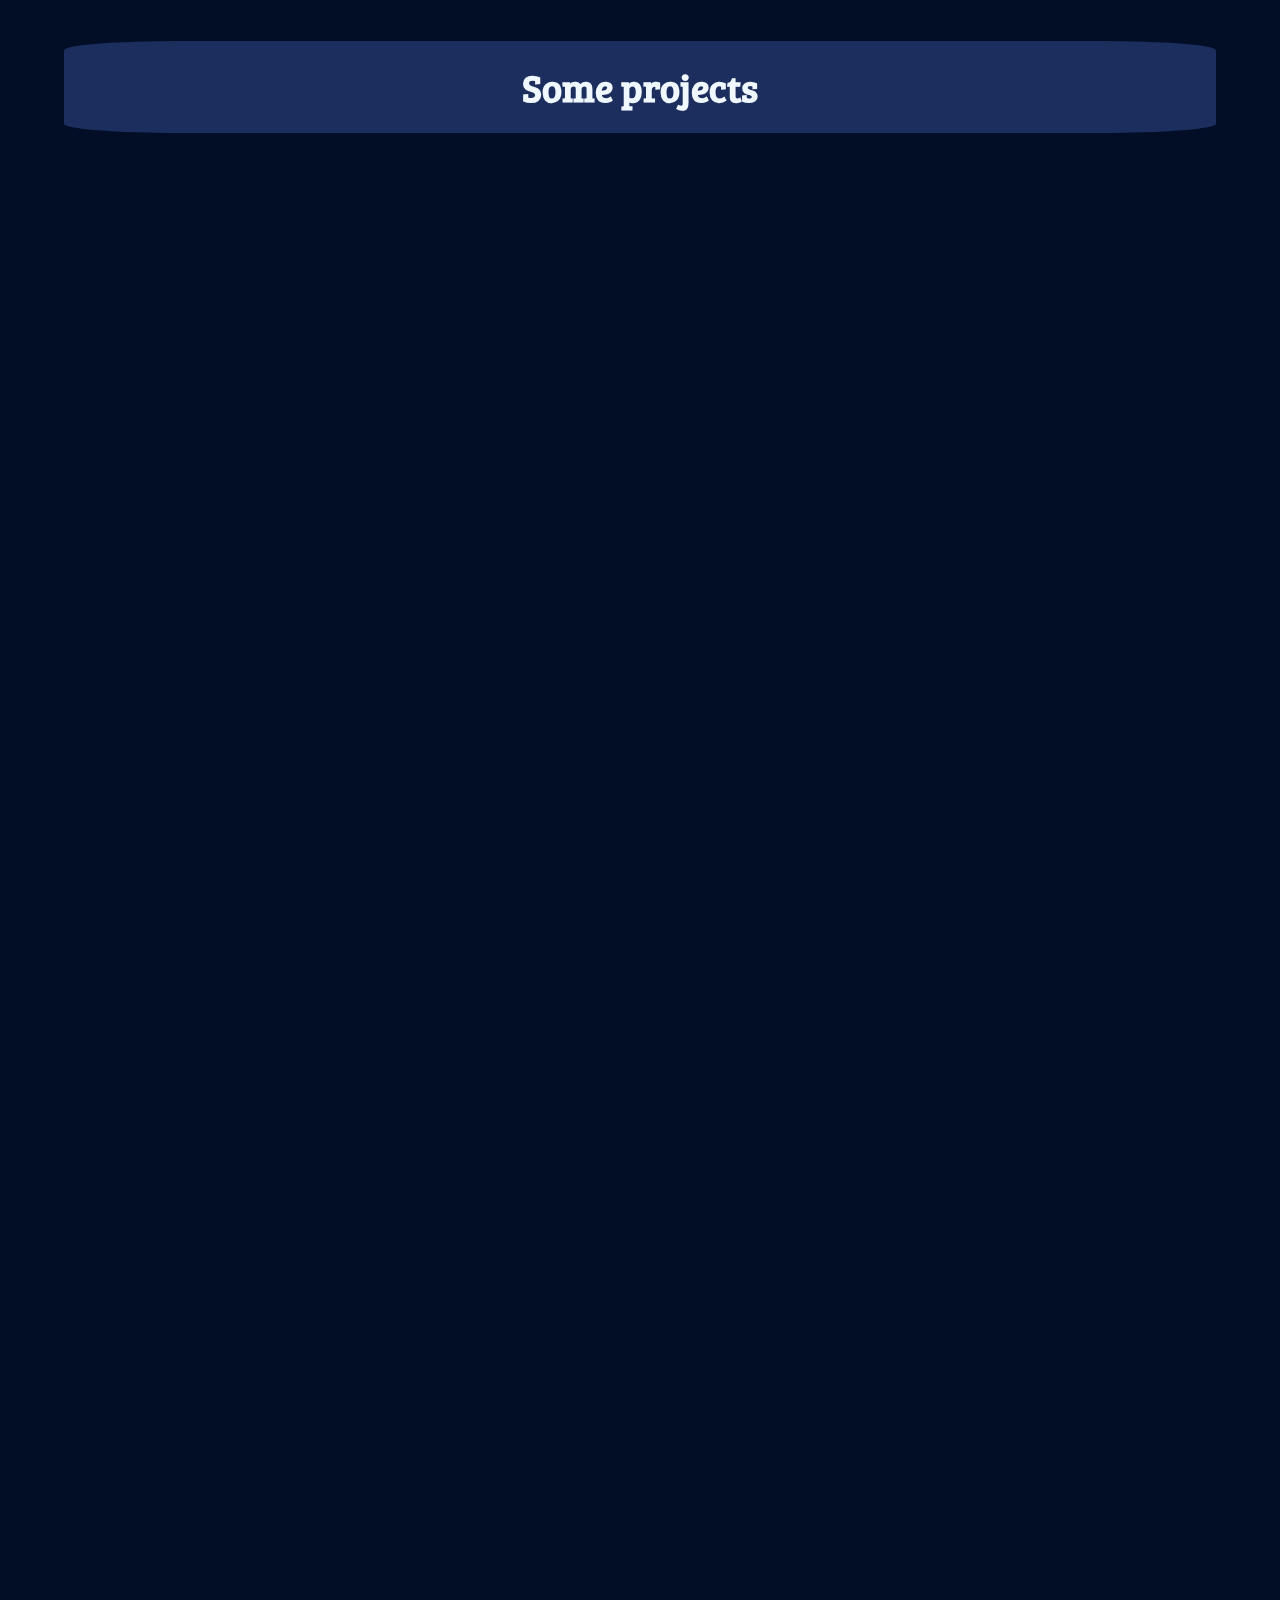
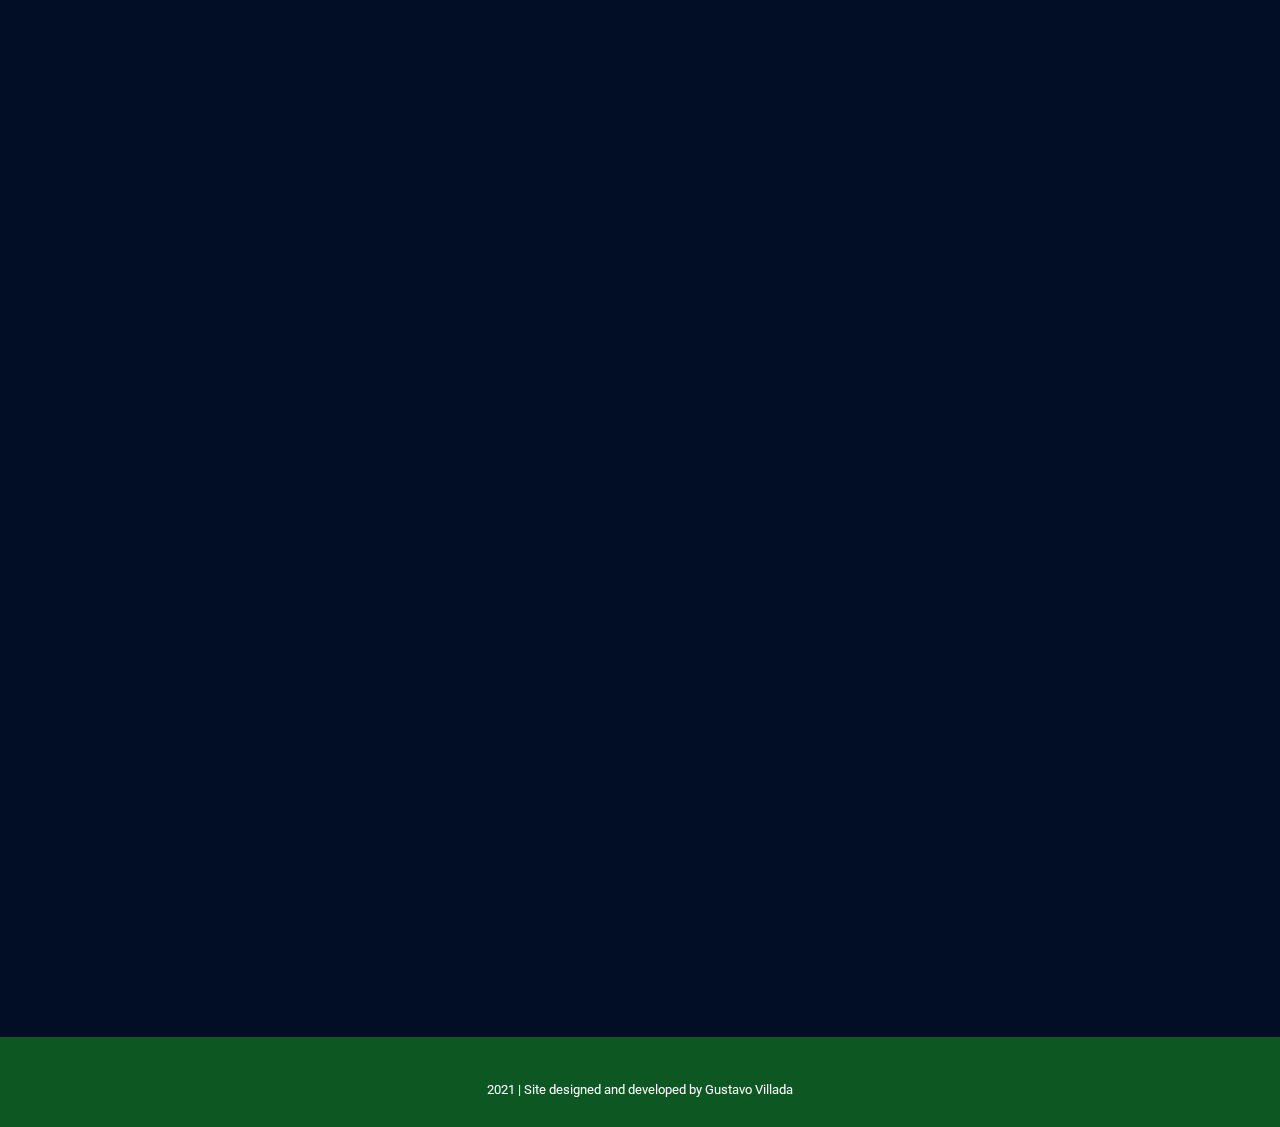
==== commit 06d2922a: "Update en.html" ====
--- a/en.html
+++ b/en.html
@@ -60,8 +60,8 @@
                
                 <span class="icon-menu" id="btnmenu"></span>
                 <ul class="menu" id="menu">
-                    <li class="menu__item"><a href="https://gustavovillada2.github.io/pagin/en.html#sec1" class="menu__link menu__link--select">About</a></li>
-                    <li class="menu__item"><a href="https://gustavovillada2.github.io/pagin/projects.html" class="menu__link">Projects</a></li>
+                    <li class="menu__item"><a href="https://gustavovillada2.github.io/pagin/en.html#sec1" class="menu__link menu__link--select">About me</a></li>
+                    <li class="menu__item"><a href="https://gustavovillada2.github.io/pagin/en.html#sec1" class="menu__link">Projects</a></li>
                 </ul>
                 
 
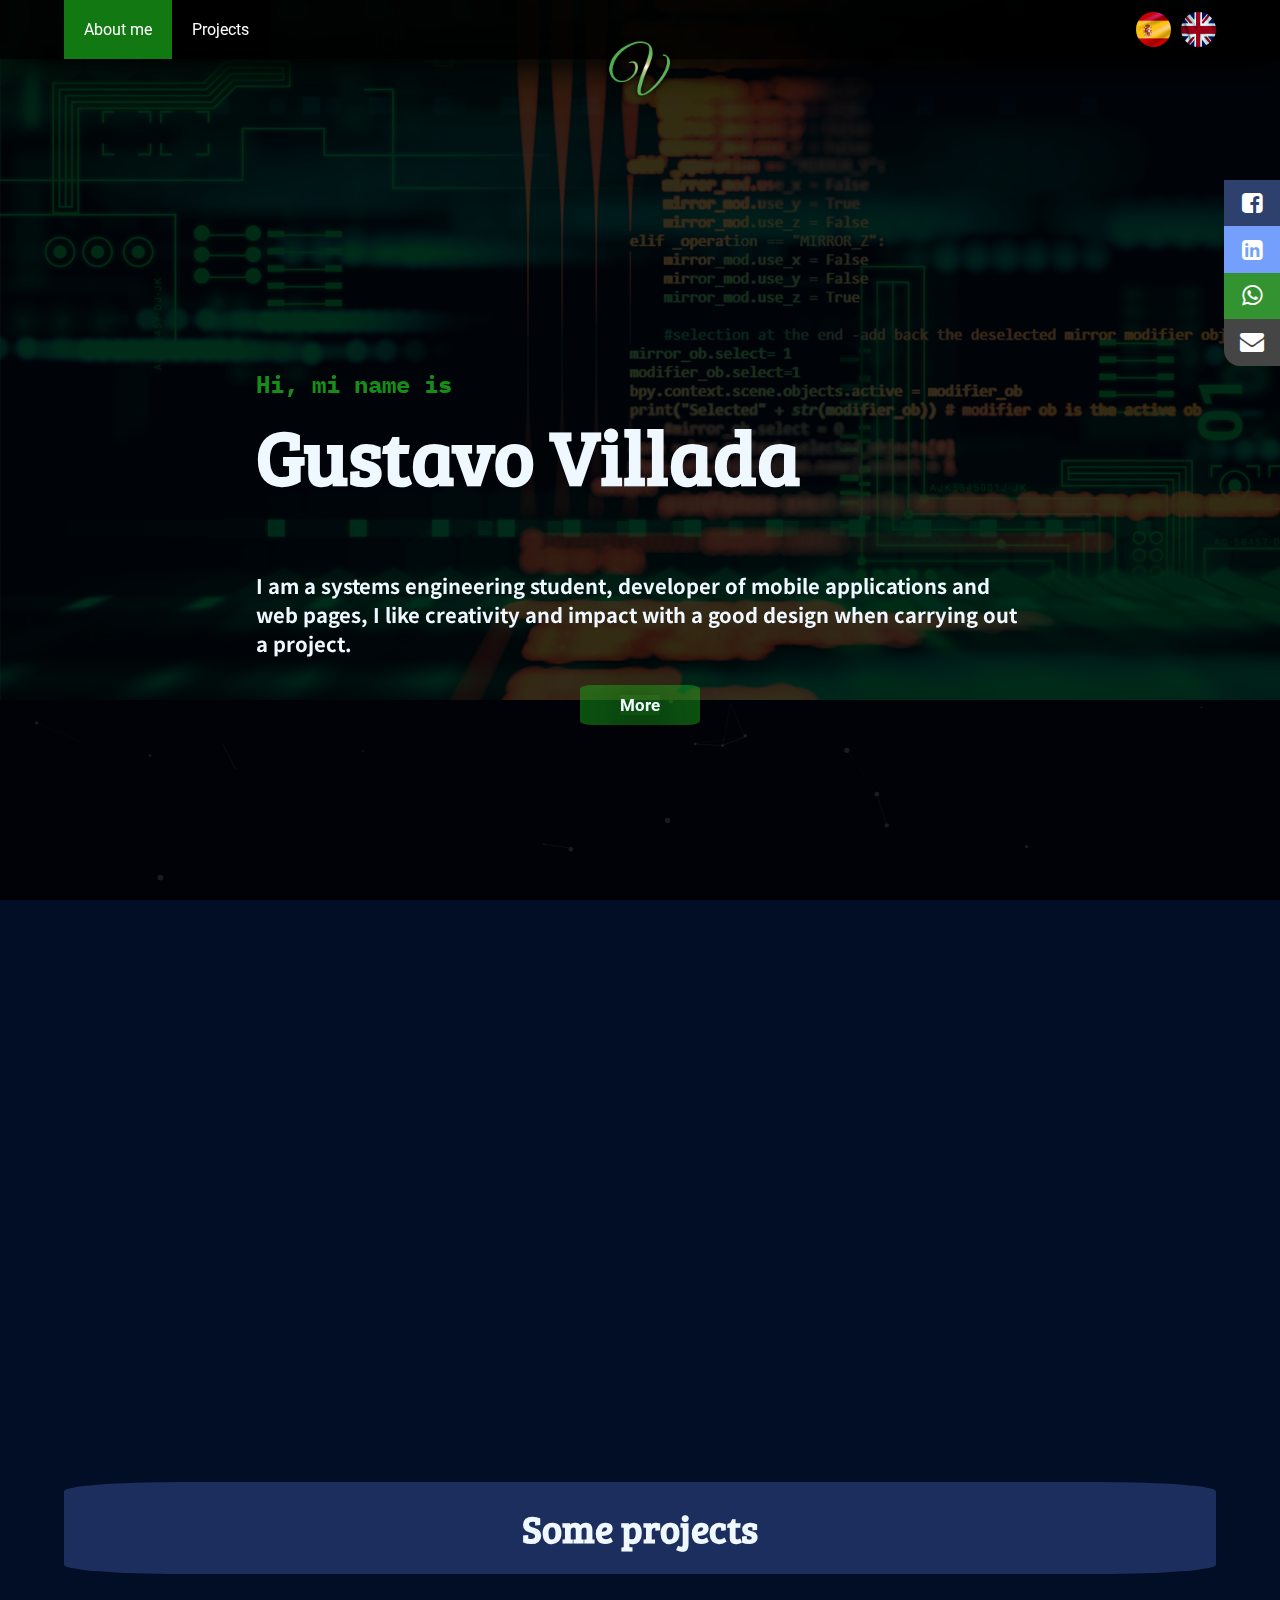
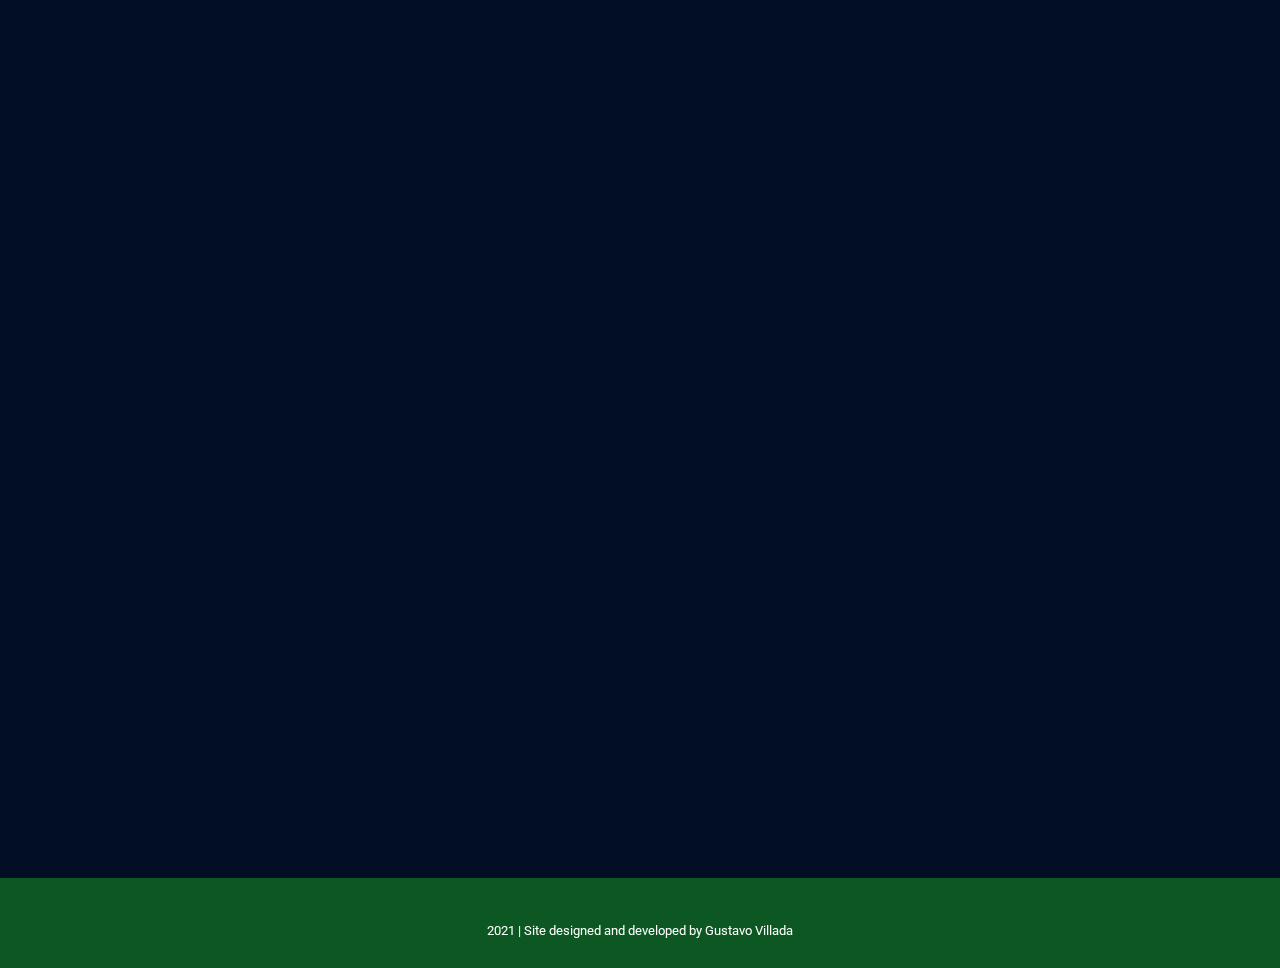
==== commit b75ac248: "Update en.html" ====
--- a/en.html
+++ b/en.html
@@ -120,8 +120,6 @@
          
 
            <section class="sobre__mi" id="sec1">
-                <div class="shadow banner--verde transformar fade_up"></div>
-                <h1 class="shadow padding transformar fade_up">Something about me</h1>
                 <div class="container container--flex transformar fade_up">
                     <div class="column--40 container__mi-foto">
                        <img src="images/foto-perfil.jpeg" alt="">
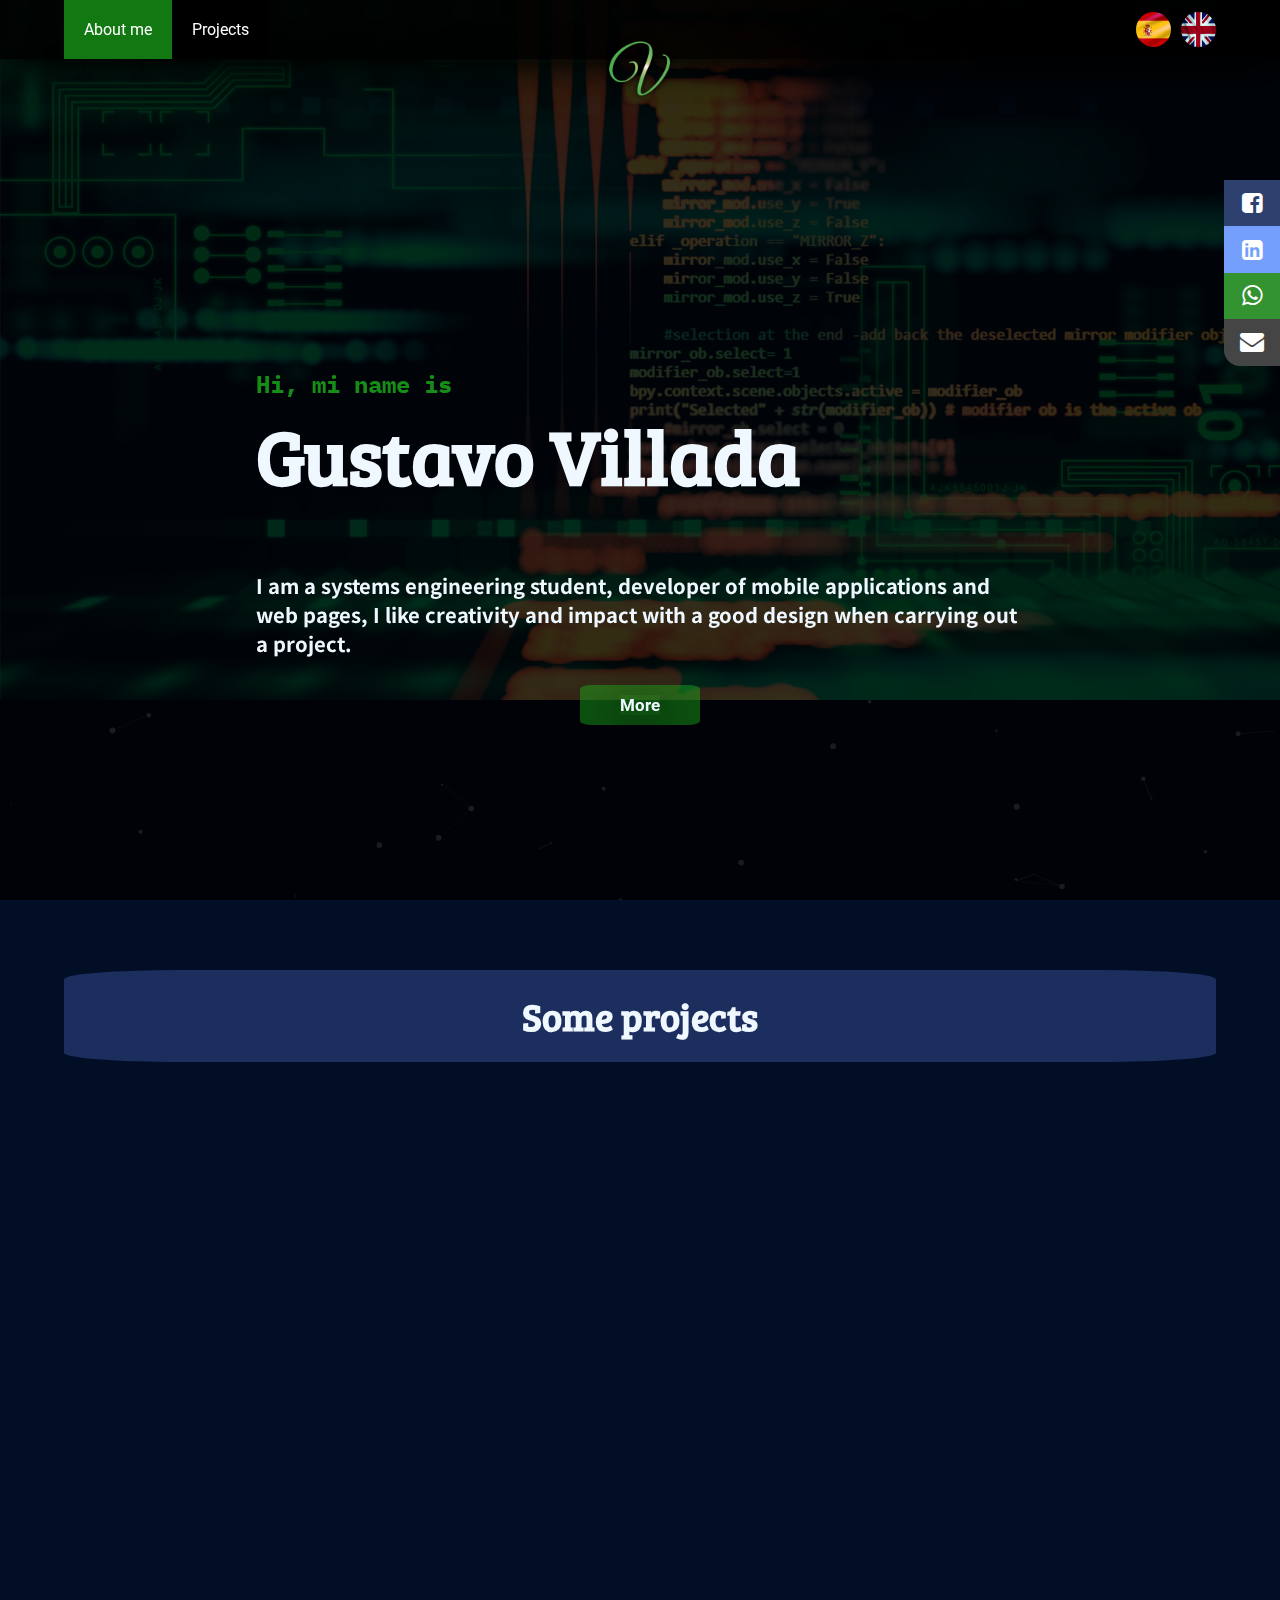
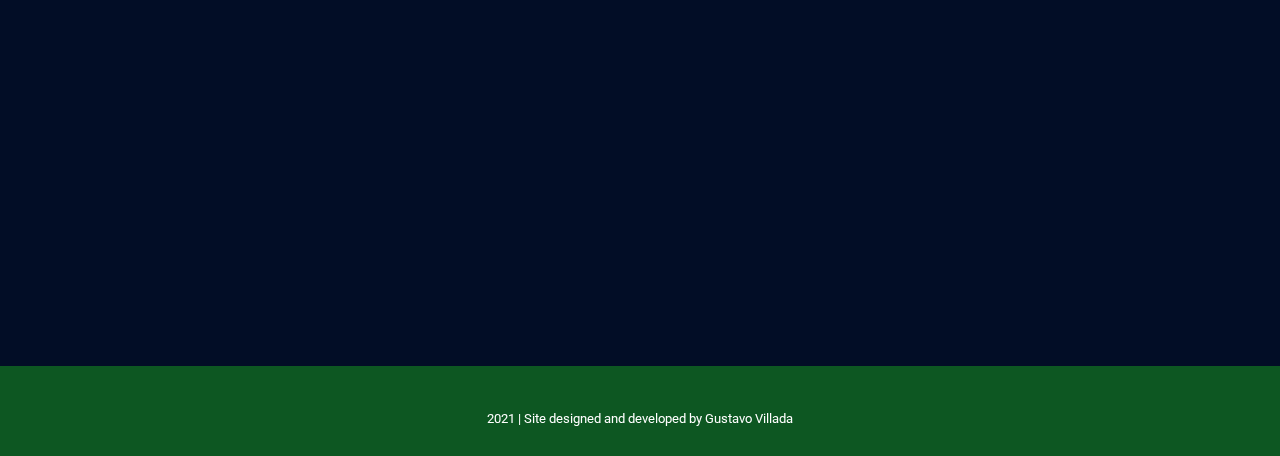
==== commit 0aceed42: "Update en.html" ====
--- a/en.html
+++ b/en.html
@@ -119,27 +119,6 @@
         
          
 
-           <section class="sobre__mi" id="sec1">
-                <div class="container container--flex transformar fade_up">
-                    <div class="column--40 container__mi-foto">
-                       <img src="images/foto-perfil.jpeg" alt="">
-                    </div>
-                    <div class="column--60">
-                       <p>Hello everyone! I am Gustavo, I am currently studying systems engineering at the University <a href="https://www.icesi.edu.co/"> ICESI </a> in the city of Cali, Colombia. <br> <br> I enjoy doing things that surprise other people, I like to show all my creativity and every day I am striving to be better at what I do, from mobile applications to a beautiful website for everyone who needs it. <br> <br> Currently I have worked with different languages and technologies, among which are:</p>
-                          
-                       <ul>
-                           <li>Java</li>
-                           <li>JavaScript</li>
-                           <li>HTML5 y CSS</li>
-                           <li>Android Studio</li>
-                           <li>Firebase</li>
-                       </ul>
-                    </div>                    
-                    
-                </div>
-
-               
-           </section>
                
 		
            <section class="proyectos " id="projects">
